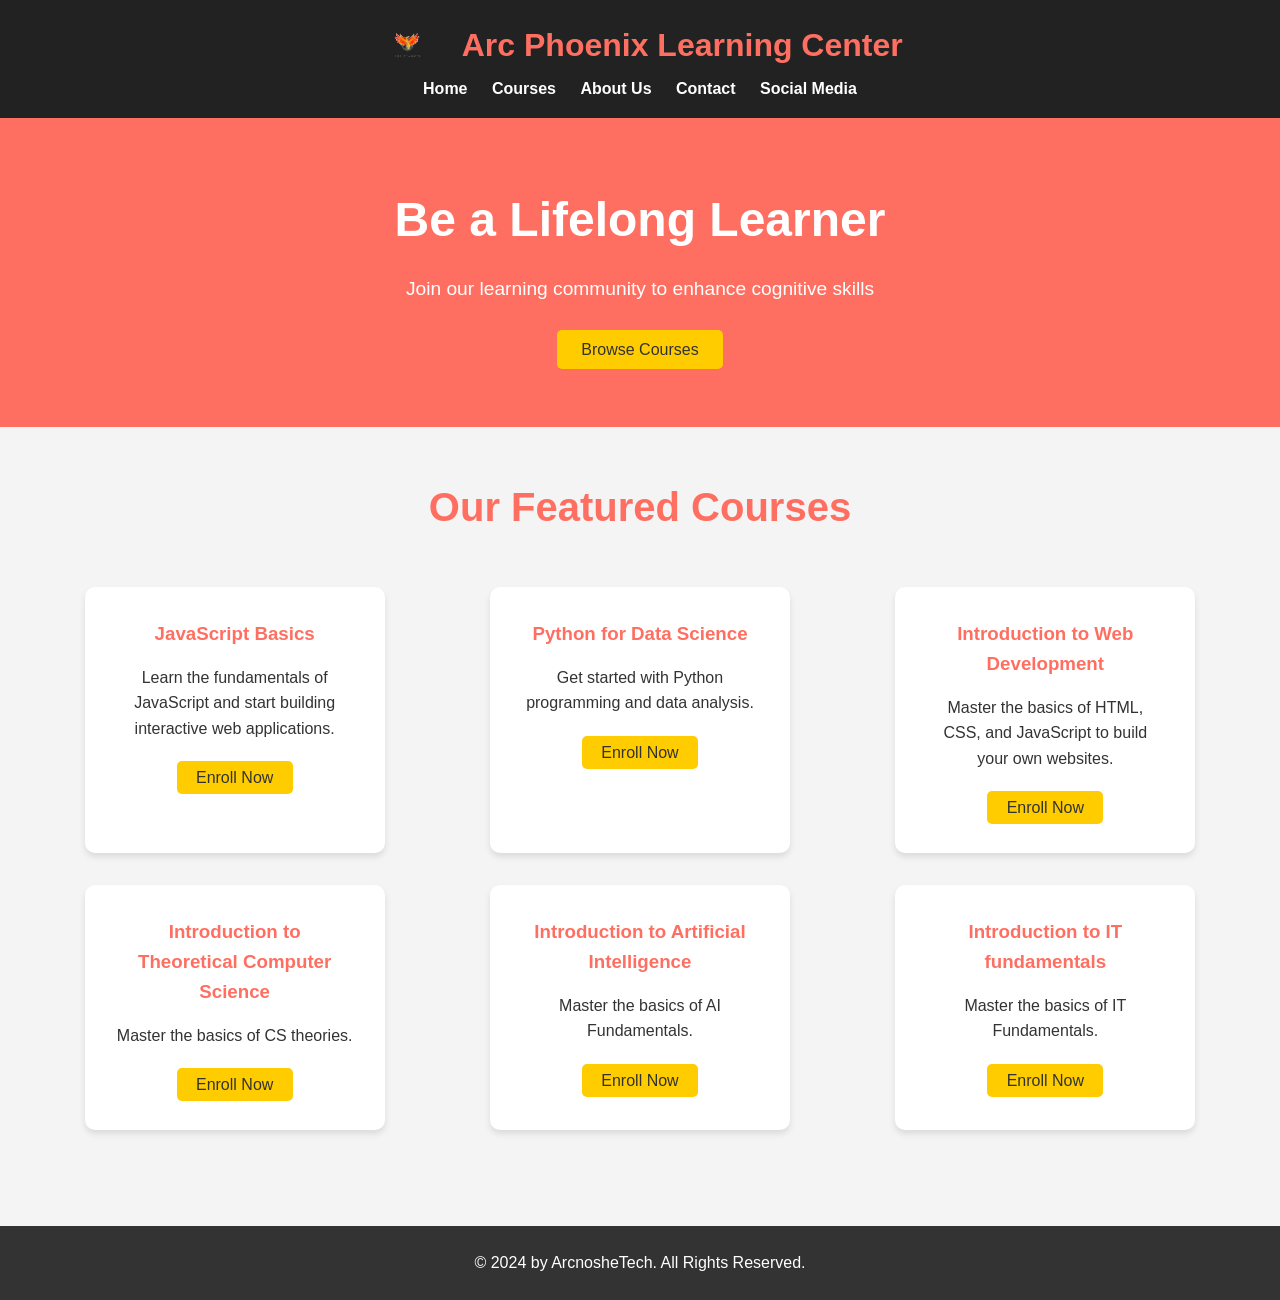
==== index.html @ f24238dc "Update index.html" ====
<!DOCTYPE html>
<html lang="en">
<head>
    <meta charset="UTF-8">
    <meta name="viewport" content="width=device-width, initial-scale=1.0">
    <meta http-equiv="X-UA-Compatible" content="ie=edge">
    <title>Arc Phoenix Learning Center</title>
    <link rel="stylesheet" href="styles.css">
    <link rel="icon" type="image/x-icon" href="arc_phoenix_logo_transparent.png">
</head>
<body>

    <!-- Header Section -->
    <header>
        <div class="navbar">
        <!--Logo Section -->    
        <img src="arc_phoenix_logo_transparent.png" alt="Arc Phoenix Logo" class="logo">
            <h1>Arc Phoenix Learning Center</h1>
            <nav>
                <ul>
                    <li><a href="#home">Home</a></li>
                    <li><a href="#courses">Courses</a></li>
                    <li><a href="#about">About Us</a></li>
                    <li><a href="#contact">Contact</a></li>
                    <li><a href="#social">Social Media</a></li>
                </ul>
            </nav>
        </div>
    </header>

    <!-- Hero Section -->
    <section id="hero" class="hero-section">
        <div class="hero-content">
            <h2>Be a Lifelong Learner</h2>
            <p>Join our learning community to enhance cognitive skills</p>
            <a href="#courses" class="btn-primary">Browse Courses</a>
        </div>
    </section>

    <!-- Courses Section -->
    <section id="courses" class="courses-section">
        <h2>Our Featured Courses</h2>
        <div class="course-list">
            <div class="course-card">
                <h3>JavaScript Basics</h3>
                <p>Learn the fundamentals of JavaScript and start building interactive web applications.</p>
                <a href="#" class="btn-secondary">Enroll Now</a>
            </div>
            <div class="course-card">
                <h3>Python for Data Science</h3>
                <p>Get started with Python programming and data analysis.</p>
                <a href="#" class="btn-secondary">Enroll Now</a>
            </div>
            <div class="course-card">
                <h3>Introduction to Web Development</h3>
                <p>Master the basics of HTML, CSS, and JavaScript to build your own websites.</p>
                <a href="#" class="btn-secondary">Enroll Now</a>
            </div>
             <div class="course-card">
                <h3>Introduction to Theoretical Computer Science</h3>
                <p>Master the basics of CS theories.</p>
                <a href="#" class="btn-secondary">Enroll Now</a>
            </div>
             <div class="course-card">
                <h3>Introduction to Artificial Intelligence</h3>
                <p>Master the basics of AI Fundamentals.</p>
                <a href="#" class="btn-secondary">Enroll Now</a>
            </div>
             <div class="course-card">
                <h3>Introduction to IT fundamentals</h3>
                <p>Master the basics of IT Fundamentals.</p>
                <a href="#" class="btn-secondary">Enroll Now</a>
            </div>
        </div>
    </section>

    <!-- Footer Section -->
    <footer>
        <p>&copy; 2024 by ArcnosheTech. All Rights Reserved.</p>
    </footer>

    <script src="script.js"></script>
    <script src="//code.tidio.co/cmhnrrc2j8b8sqqxa3h5ohzhznyaqqul.js"></script>
</body>
</html>
---- styles.css ----
/* Logo styling */
.logo {
    width: 60px;
    height: auto;
    display: inline-block;
    margin-right: 20px;
    vertical-align: middle;
}

header .navbar h1 {
    display: inline-block;
    font-size: 2rem;
    color: #ff6f61;
    vertical-align: middle;
}


/* Reset some default styles */
* {
    margin: 0;
    padding: 0;
    box-sizing: border-box;
    font-family: Arial, sans-serif;
}

body {
    background-color: #f4f4f4;
    color: #333;
    line-height: 1.6;
}

header {
    background-color: #222;
    color: #fff;
    padding: 1rem 2rem;
    text-align: center;
}

.navbar h1 {
    font-size: 2rem;
    color: #ff6f61;
}

.navbar ul {
    list-style: none;
    margin: 0;
    padding: 0;
}

.navbar ul li {
    display: inline;
    margin: 0 10px;
}

.navbar ul li a {
    color: #fff;
    text-decoration: none;
    font-weight: bold;
}

.hero-section {
    background-color: #ff6f61; /* Phoenix red */
    color: #fff;
    text-align: center;
    padding: 4rem 0;
}

.hero-content h2 {
    font-size: 3rem;
    margin-bottom: 1rem;
}

.hero-content p {
    font-size: 1.2rem;
    margin-bottom: 2rem;
}

.btn-primary {
    background-color: #ffcc00; /* Phoenix yellow */
    color: #333;
    padding: 0.7rem 1.5rem;
    text-decoration: none;
    border-radius: 5px;
}

.courses-section {
    padding: 3rem 2rem;
    text-align: center;
}

.courses-section h2 {
    font-size: 2.5rem;
    margin-bottom: 2rem;
    color: #ff6f61; /* Phoenix red */
}

.course-list {
    display: flex;
    justify-content: space-around;
    flex-wrap: wrap;
}

.course-card {
    background-color: #fff;
    border-radius: 10px;
    box-shadow: 0 4px 6px rgba(0, 0, 0, 0.1);
    padding: 2rem;
    margin: 1rem;
    width: 300px;
    transition: transform 0.2s;
}

.course-card:hover {
    transform: scale(1.05);
}

.course-card h3 {
    color: #ff6f61;
    margin-bottom: 1rem;
}

.course-card p {
    font-size: 1rem;
    margin-bottom: 1.5rem;
}

.btn-secondary {
    background-color: #ffcc00; /* Phoenix yellow */
    color: #333;
    padding: 0.5rem 1.2rem;
    text-decoration: none;
    border-radius: 5px;
}

footer {
    background-color: #333;
    color: #fff;
    text-align: center;
    padding: 1.5rem 0;
    margin-top: 2rem;
}
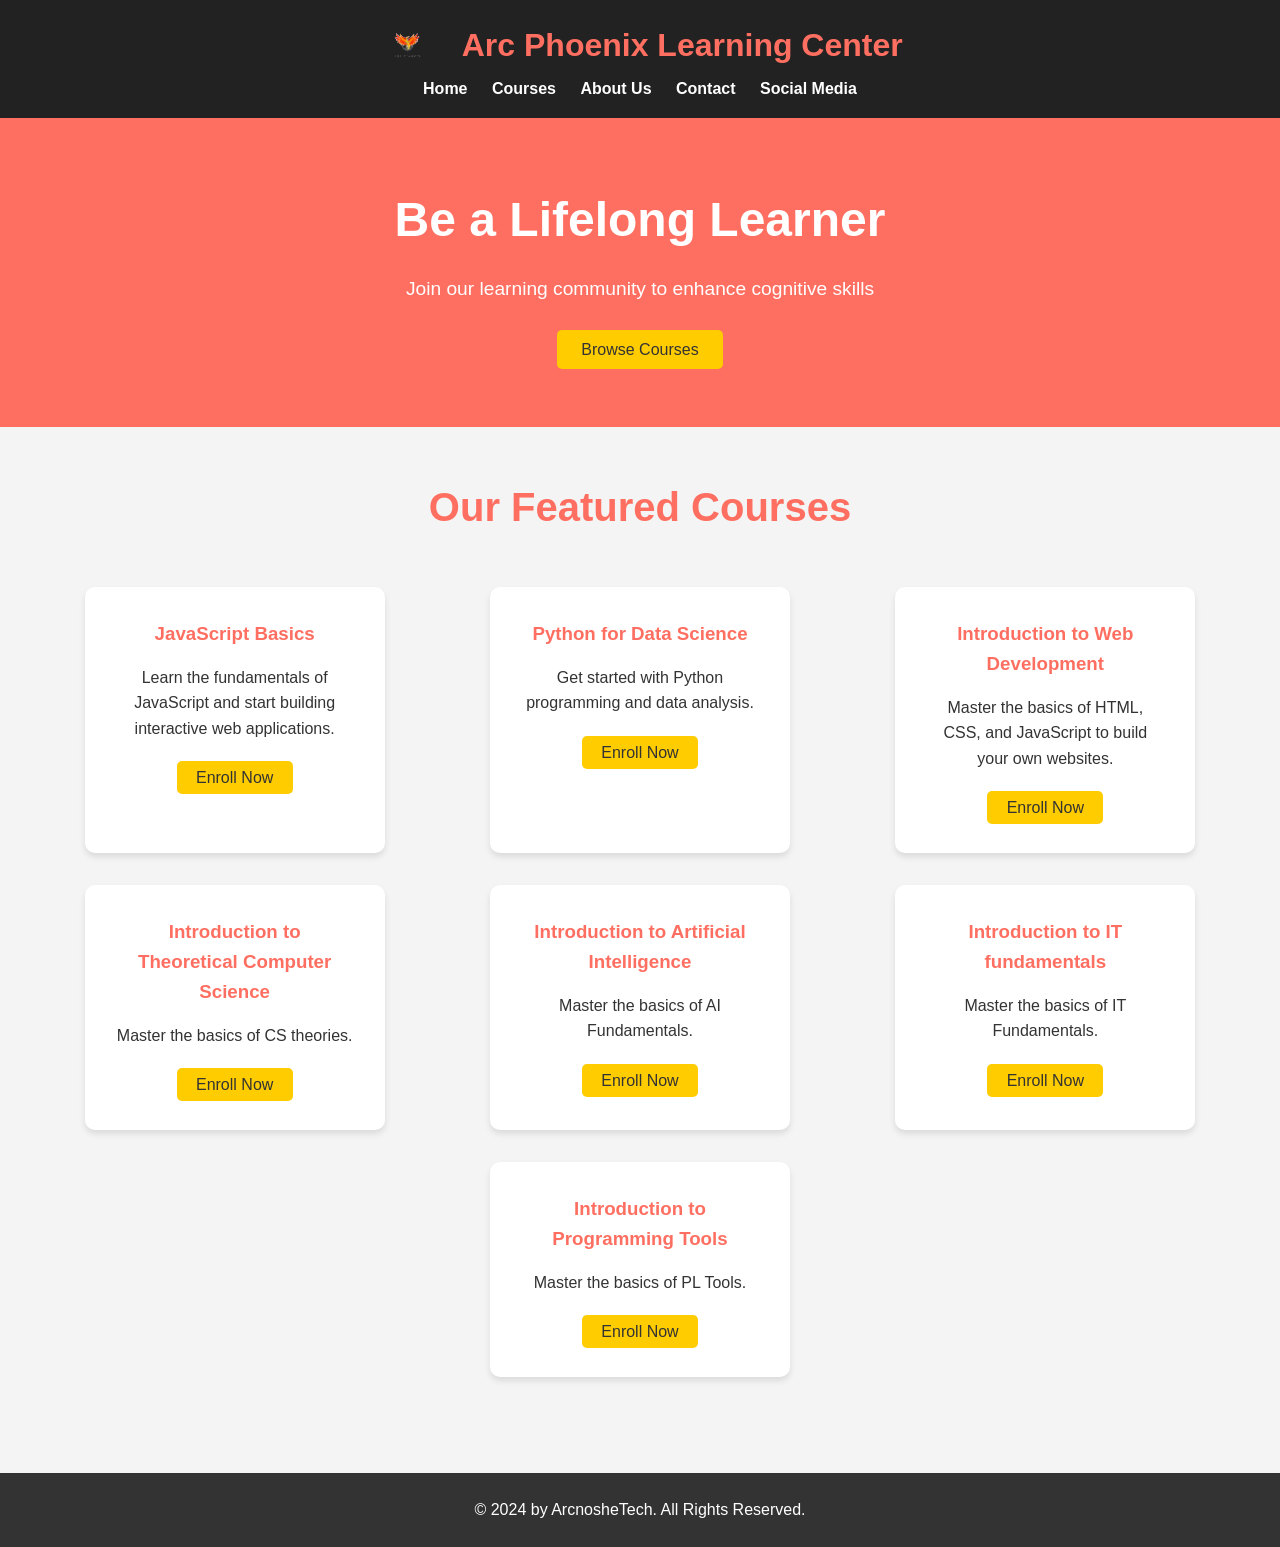
==== commit 84d78268: "Update index.html" ====
--- a/index.html
+++ b/index.html
@@ -20,9 +20,9 @@
                 <ul>
                     <li><a href="#home">Home</a></li>
                     <li><a href="#courses">Courses</a></li>
-                    <li><a href="#about">About Us</a></li>
-                    <li><a href="#contact">Contact</a></li>
-                    <li><a href="#social">Social Media</a></li>
+                    <li><a href="#under_cons.html">About Us</a></li>
+                    <li><a href="#under_cons.html">Contact</a></li>
+                    <li><a href="#under_cons.html">Social Media</a></li>
                 </ul>
             </nav>
         </div>
@@ -44,32 +44,37 @@
             <div class="course-card">
                 <h3>JavaScript Basics</h3>
                 <p>Learn the fundamentals of JavaScript and start building interactive web applications.</p>
-                <a href="#" class="btn-secondary">Enroll Now</a>
+                <a href="under_cons.html" class="btn-secondary">Enroll Now</a>
             </div>
             <div class="course-card">
                 <h3>Python for Data Science</h3>
                 <p>Get started with Python programming and data analysis.</p>
-                <a href="#" class="btn-secondary">Enroll Now</a>
+                <a href="under_cons.html" class="btn-secondary">Enroll Now</a>
             </div>
             <div class="course-card">
                 <h3>Introduction to Web Development</h3>
                 <p>Master the basics of HTML, CSS, and JavaScript to build your own websites.</p>
-                <a href="#" class="btn-secondary">Enroll Now</a>
+                <a href="under_cons.html" class="btn-secondary">Enroll Now</a>
             </div>
              <div class="course-card">
                 <h3>Introduction to Theoretical Computer Science</h3>
                 <p>Master the basics of CS theories.</p>
-                <a href="#" class="btn-secondary">Enroll Now</a>
+                <a href="course_progtheory.html" class="btn-secondary">Enroll Now</a>
             </div>
              <div class="course-card">
                 <h3>Introduction to Artificial Intelligence</h3>
                 <p>Master the basics of AI Fundamentals.</p>
-                <a href="#" class="btn-secondary">Enroll Now</a>
+                <a href="under_cons.html" class="btn-secondary">Enroll Now</a>
             </div>
              <div class="course-card">
                 <h3>Introduction to IT fundamentals</h3>
                 <p>Master the basics of IT Fundamentals.</p>
-                <a href="#" class="btn-secondary">Enroll Now</a>
+                <a href="under_cons.html" class="btn-secondary">Enroll Now</a>
+            </div>
+            <div class="course-card">
+                <h3>Introduction to Programming Tools</h3>
+                <p>Master the basics of PL Tools.</p>
+                <a href="under_cons.html" class="btn-secondary">Enroll Now</a>
             </div>
         </div>
     </section>
